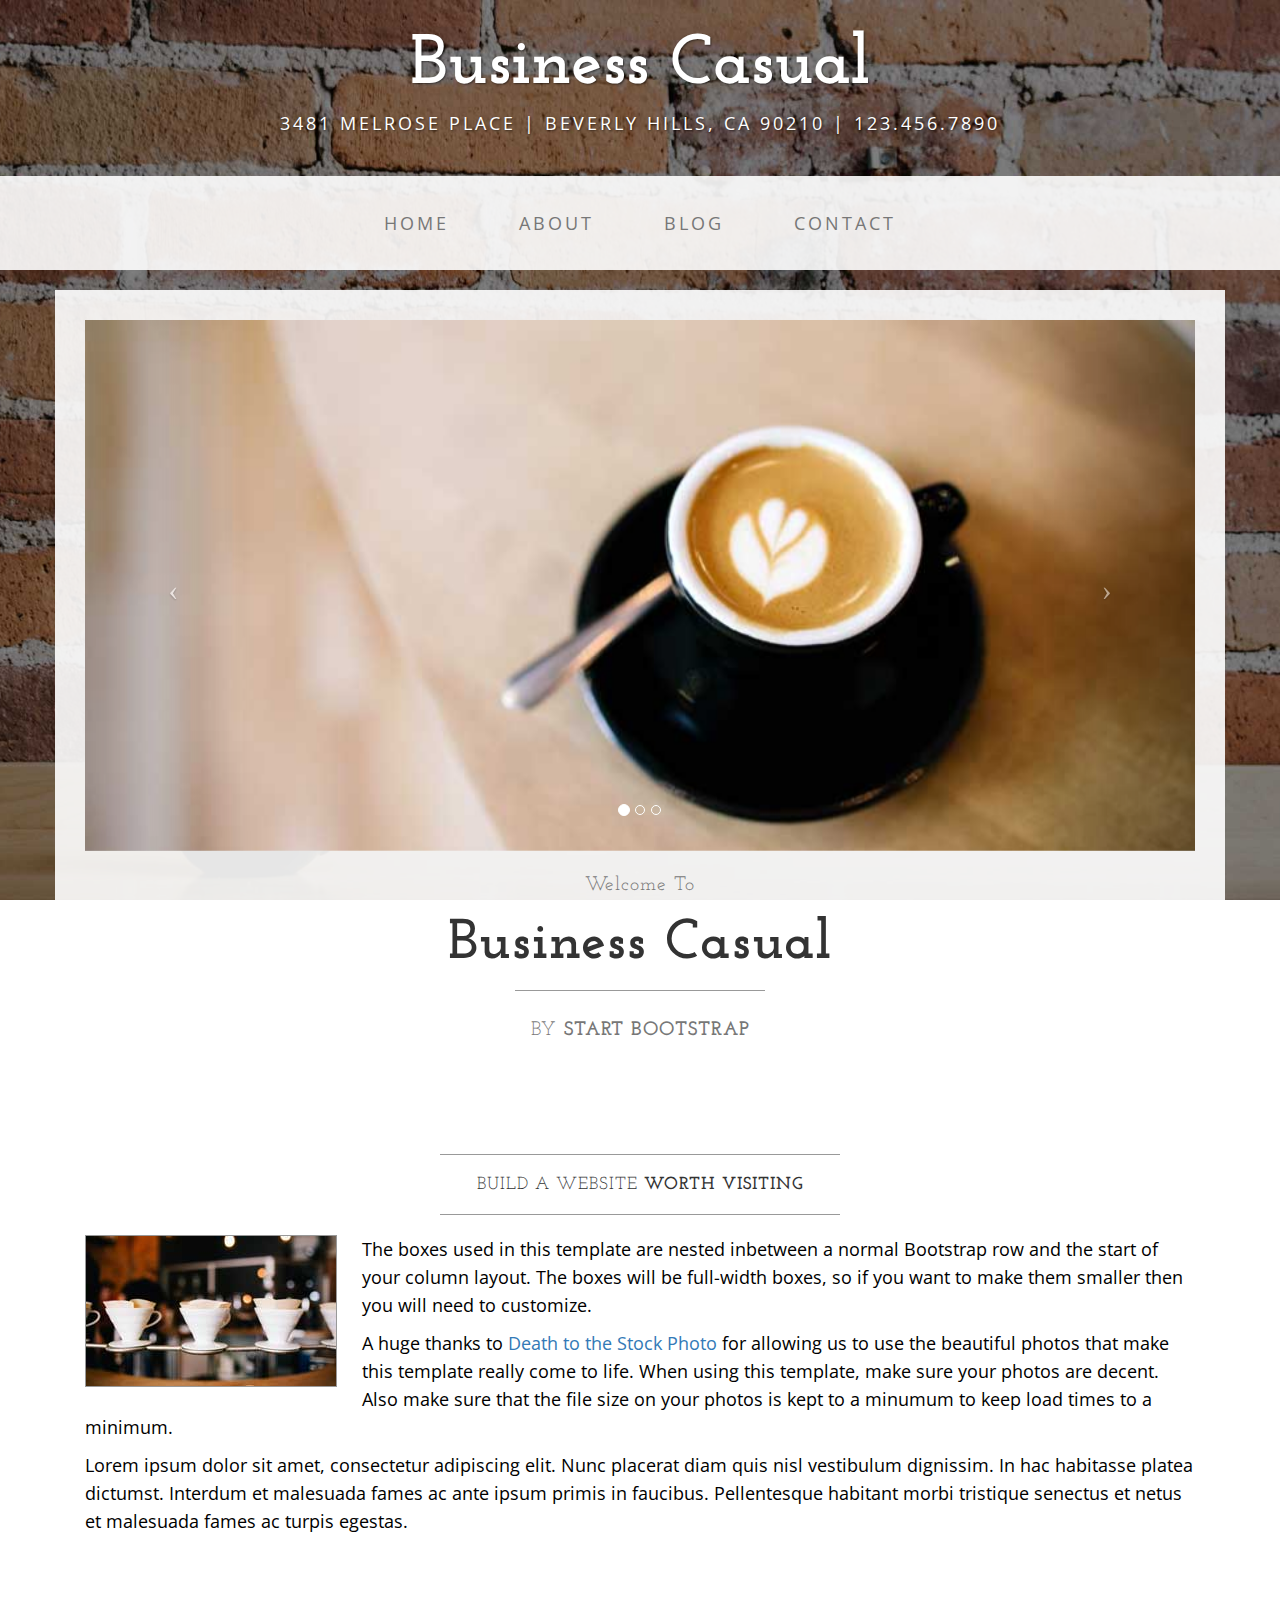
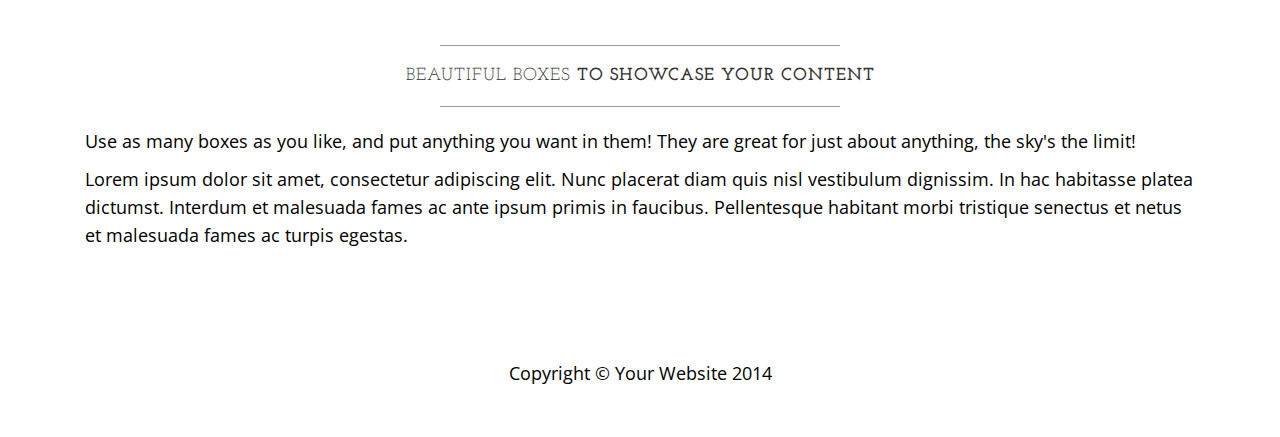
==== index.html @ cd5e64bf "template" ====
<!DOCTYPE html>
<html lang="en">

<head>

    <meta charset="utf-8">
    <meta http-equiv="X-UA-Compatible" content="IE=edge">
    <meta name="viewport" content="width=device-width, initial-scale=1">
    <meta name="description" content="">
    <meta name="author" content="">

    <title>Business Casual - Start Bootstrap Theme</title>

    <!-- Bootstrap Core CSS -->
    <link href="css/bootstrap.min.css" rel="stylesheet">

    <!-- Custom CSS -->
    <link href="css/business-casual.css" rel="stylesheet">

    <!-- Fonts -->
    <link href="https://fonts.googleapis.com/css?family=Open+Sans:300italic,400italic,600italic,700italic,800italic,400,300,600,700,800" rel="stylesheet" type="text/css">
    <link href="https://fonts.googleapis.com/css?family=Josefin+Slab:100,300,400,600,700,100italic,300italic,400italic,600italic,700italic" rel="stylesheet" type="text/css">

    <!-- HTML5 Shim and Respond.js IE8 support of HTML5 elements and media queries -->
    <!-- WARNING: Respond.js doesn't work if you view the page via file:// -->
    <!--[if lt IE 9]>
        <script src="https://oss.maxcdn.com/libs/html5shiv/3.7.0/html5shiv.js"></script>
        <script src="https://oss.maxcdn.com/libs/respond.js/1.4.2/respond.min.js"></script>
    <![endif]-->

</head>

<body>

    <div class="brand">Business Casual</div>
    <div class="address-bar">3481 Melrose Place | Beverly Hills, CA 90210 | 123.456.7890</div>

    <!-- Navigation -->
    <nav class="navbar navbar-default" role="navigation">
        <div class="container">
            <!-- Brand and toggle get grouped for better mobile display -->
            <div class="navbar-header">
                <button type="button" class="navbar-toggle" data-toggle="collapse" data-target="#bs-example-navbar-collapse-1">
                    <span class="sr-only">Toggle navigation</span>
                    <span class="icon-bar"></span>
                    <span class="icon-bar"></span>
                    <span class="icon-bar"></span>
                </button>
                <!-- navbar-brand is hidden on larger screens, but visible when the menu is collapsed -->
                <a class="navbar-brand" href="index.html">Business Casual</a>
            </div>
            <!-- Collect the nav links, forms, and other content for toggling -->
            <div class="collapse navbar-collapse" id="bs-example-navbar-collapse-1">
                <ul class="nav navbar-nav">
                    <li>
                        <a href="index.html">Home</a>
                    </li>
                    <li>
                        <a href="about.html">About</a>
                    </li>
                    <li>
                        <a href="blog.html">Blog</a>
                    </li>
                    <li>
                        <a href="contact.html">Contact</a>
                    </li>
                </ul>
            </div>
            <!-- /.navbar-collapse -->
        </div>
        <!-- /.container -->
    </nav>

    <div class="container">

        <div class="row">
            <div class="box">
                <div class="col-lg-12 text-center">
                    <div id="carousel-example-generic" class="carousel slide">
                        <!-- Indicators -->
                        <ol class="carousel-indicators hidden-xs">
                            <li data-target="#carousel-example-generic" data-slide-to="0" class="active"></li>
                            <li data-target="#carousel-example-generic" data-slide-to="1"></li>
                            <li data-target="#carousel-example-generic" data-slide-to="2"></li>
                        </ol>

                        <!-- Wrapper for slides -->
                        <div class="carousel-inner">
                            <div class="item active">
                                <img class="img-responsive img-full" src="img/slide-1.jpg" alt="">
                            </div>
                            <div class="item">
                                <img class="img-responsive img-full" src="img/slide-2.jpg" alt="">
                            </div>
                            <div class="item">
                                <img class="img-responsive img-full" src="img/slide-3.jpg" alt="">
                            </div>
                        </div>

                        <!-- Controls -->
                        <a class="left carousel-control" href="#carousel-example-generic" data-slide="prev">
                            <span class="icon-prev"></span>
                        </a>
                        <a class="right carousel-control" href="#carousel-example-generic" data-slide="next">
                            <span class="icon-next"></span>
                        </a>
                    </div>
                    <h2 class="brand-before">
                        <small>Welcome to</small>
                    </h2>
                    <h1 class="brand-name">Business Casual</h1>
                    <hr class="tagline-divider">
                    <h2>
                        <small>By
                            <strong>Start Bootstrap</strong>
                        </small>
                    </h2>
                </div>
            </div>
        </div>

        <div class="row">
            <div class="box">
                <div class="col-lg-12">
                    <hr>
                    <h2 class="intro-text text-center">Build a website
                        <strong>worth visiting</strong>
                    </h2>
                    <hr>
                    <img class="img-responsive img-border img-left" src="img/intro-pic.jpg" alt="">
                    <hr class="visible-xs">
                    <p>The boxes used in this template are nested inbetween a normal Bootstrap row and the start of your column layout. The boxes will be full-width boxes, so if you want to make them smaller then you will need to customize.</p>
                    <p>A huge thanks to <a href="http://join.deathtothestockphoto.com/" target="_blank">Death to the Stock Photo</a> for allowing us to use the beautiful photos that make this template really come to life. When using this template, make sure your photos are decent. Also make sure that the file size on your photos is kept to a minumum to keep load times to a minimum.</p>
                    <p>Lorem ipsum dolor sit amet, consectetur adipiscing elit. Nunc placerat diam quis nisl vestibulum dignissim. In hac habitasse platea dictumst. Interdum et malesuada fames ac ante ipsum primis in faucibus. Pellentesque habitant morbi tristique senectus et netus et malesuada fames ac turpis egestas.</p>
                </div>
            </div>
        </div>

        <div class="row">
            <div class="box">
                <div class="col-lg-12">
                    <hr>
                    <h2 class="intro-text text-center">Beautiful boxes
                        <strong>to showcase your content</strong>
                    </h2>
                    <hr>
                    <p>Use as many boxes as you like, and put anything you want in them! They are great for just about anything, the sky's the limit!</p>
                    <p>Lorem ipsum dolor sit amet, consectetur adipiscing elit. Nunc placerat diam quis nisl vestibulum dignissim. In hac habitasse platea dictumst. Interdum et malesuada fames ac ante ipsum primis in faucibus. Pellentesque habitant morbi tristique senectus et netus et malesuada fames ac turpis egestas.</p>
                </div>
            </div>
        </div>

    </div>
    <!-- /.container -->

    <footer>
        <div class="container">
            <div class="row">
                <div class="col-lg-12 text-center">
                    <p>Copyright &copy; Your Website 2014</p>
                </div>
            </div>
        </div>
    </footer>

    <!-- jQuery -->
    <script src="js/jquery.js"></script>

    <!-- Bootstrap Core JavaScript -->
    <script src="js/bootstrap.min.js"></script>

    <!-- Script to Activate the Carousel -->
    <script>
    $('.carousel').carousel({
        interval: 5000 //changes the speed
    })
    </script>

</body>

</html>
---- css/business-casual.css ----
/*!
 * Start Bootstrap - Business Casual (http://startbootstrap.com/)
 * Copyright 2013-2016 Start Bootstrap
 * Licensed under MIT (https://github.com/BlackrockDigital/startbootstrap/blob/gh-pages/LICENSE)
 */

body {
    font-family: "Open Sans","Helvetica Neue",Helvetica,Arial,sans-serif;
    background: url('../img/bg.jpg') no-repeat center center fixed;
    -webkit-background-size: cover;
    -moz-background-size: cover;
    background-size: cover;
    -o-background-size: cover;
}

h1,
h2,
h3,
h4,
h5,
h6 {
    text-transform: uppercase;
    font-family: "Josefin Slab","Helvetica Neue",Helvetica,Arial,sans-serif;
    font-weight: 700;
    letter-spacing: 1px;
}

p {
    font-size: 1.25em;
    line-height: 1.6;
    color: #000;
}

hr {
    max-width: 400px;
    border-color: #999999;
}

.brand,
.address-bar {
    display: none;
}

.navbar-brand {
    text-transform: uppercase;
    font-weight: 900;
    letter-spacing: 2px;
}

.navbar-nav {
    text-transform: uppercase;
    font-weight: 400;
    letter-spacing: 3px;
}

.img-full {
    min-width: 100%;
}

.brand-before,
.brand-name {
    text-transform: capitalize;
}

.brand-before {
    margin: 15px 0;
}

.brand-name {
    margin: 0;
    font-size: 4em;
}

.tagline-divider {
    margin: 15px auto 3px;
    max-width: 250px;
    border-color: #999999;
}

.box {
    margin-bottom: 20px;
    padding: 30px 15px;
    background: #fff;
    background: rgba(255,255,255,0.9);
}

.intro-text {
    text-transform: uppercase;
    font-size: 1.25em;
    font-weight: 400;
    letter-spacing: 1px;
}

.img-border {
    float: none;
    margin: 0 auto 0;
    border: #999999 solid 1px;
}

.img-left {
    float: none;
    margin: 0 auto 0;
}

footer {
    background: #fff;
    background: rgba(255,255,255,0.9);
}

footer p {
    margin: 0;
    padding: 50px 0;
}

@media screen and (min-width:768px) {
    .brand {
        display: inherit;
        margin: 0;
        padding: 30px 0 10px;
        text-align: center;
        text-shadow: 1px 1px 2px rgba(0,0,0,0.5);
        font-family: "Josefin Slab","Helvetica Neue",Helvetica,Arial,sans-serif;
        font-size: 5em;
        font-weight: 700;
        line-height: normal;
        color: #fff;
    }

    .top-divider {
        margin-top: 0;
    }

    .img-left {
        float: left;
        margin-right: 25px;
    }

    .address-bar {
        display: inherit;
        margin: 0;
        padding: 0 0 40px;
        text-align: center;
        text-shadow: 1px 1px 2px rgba(0,0,0,0.5);
        text-transform: uppercase;
        font-size: 1.25em;
        font-weight: 400;
        letter-spacing: 3px;
        color: #fff;
    }

    .navbar {
        border-radius: 0;
    }

    .navbar-header {
        display: none;
    }

    .navbar {
        min-height: 0;
    }

    .navbar-default {
        border: none;
        background: #fff;
        background: rgba(255,255,255,0.9);
    }

    .nav>li>a {
        padding: 35px;
    }

    .navbar-nav>li>a {
        line-height: normal;
    }

    .navbar-nav {
        display: table;
        float: none;
        margin: 0 auto;
        table-layout: fixed;
        font-size: 1.25em;
    }
}

@media screen and (min-width:1200px) {
    .box:after {
        content: '';
        display: table;
        clear: both;
    }
}
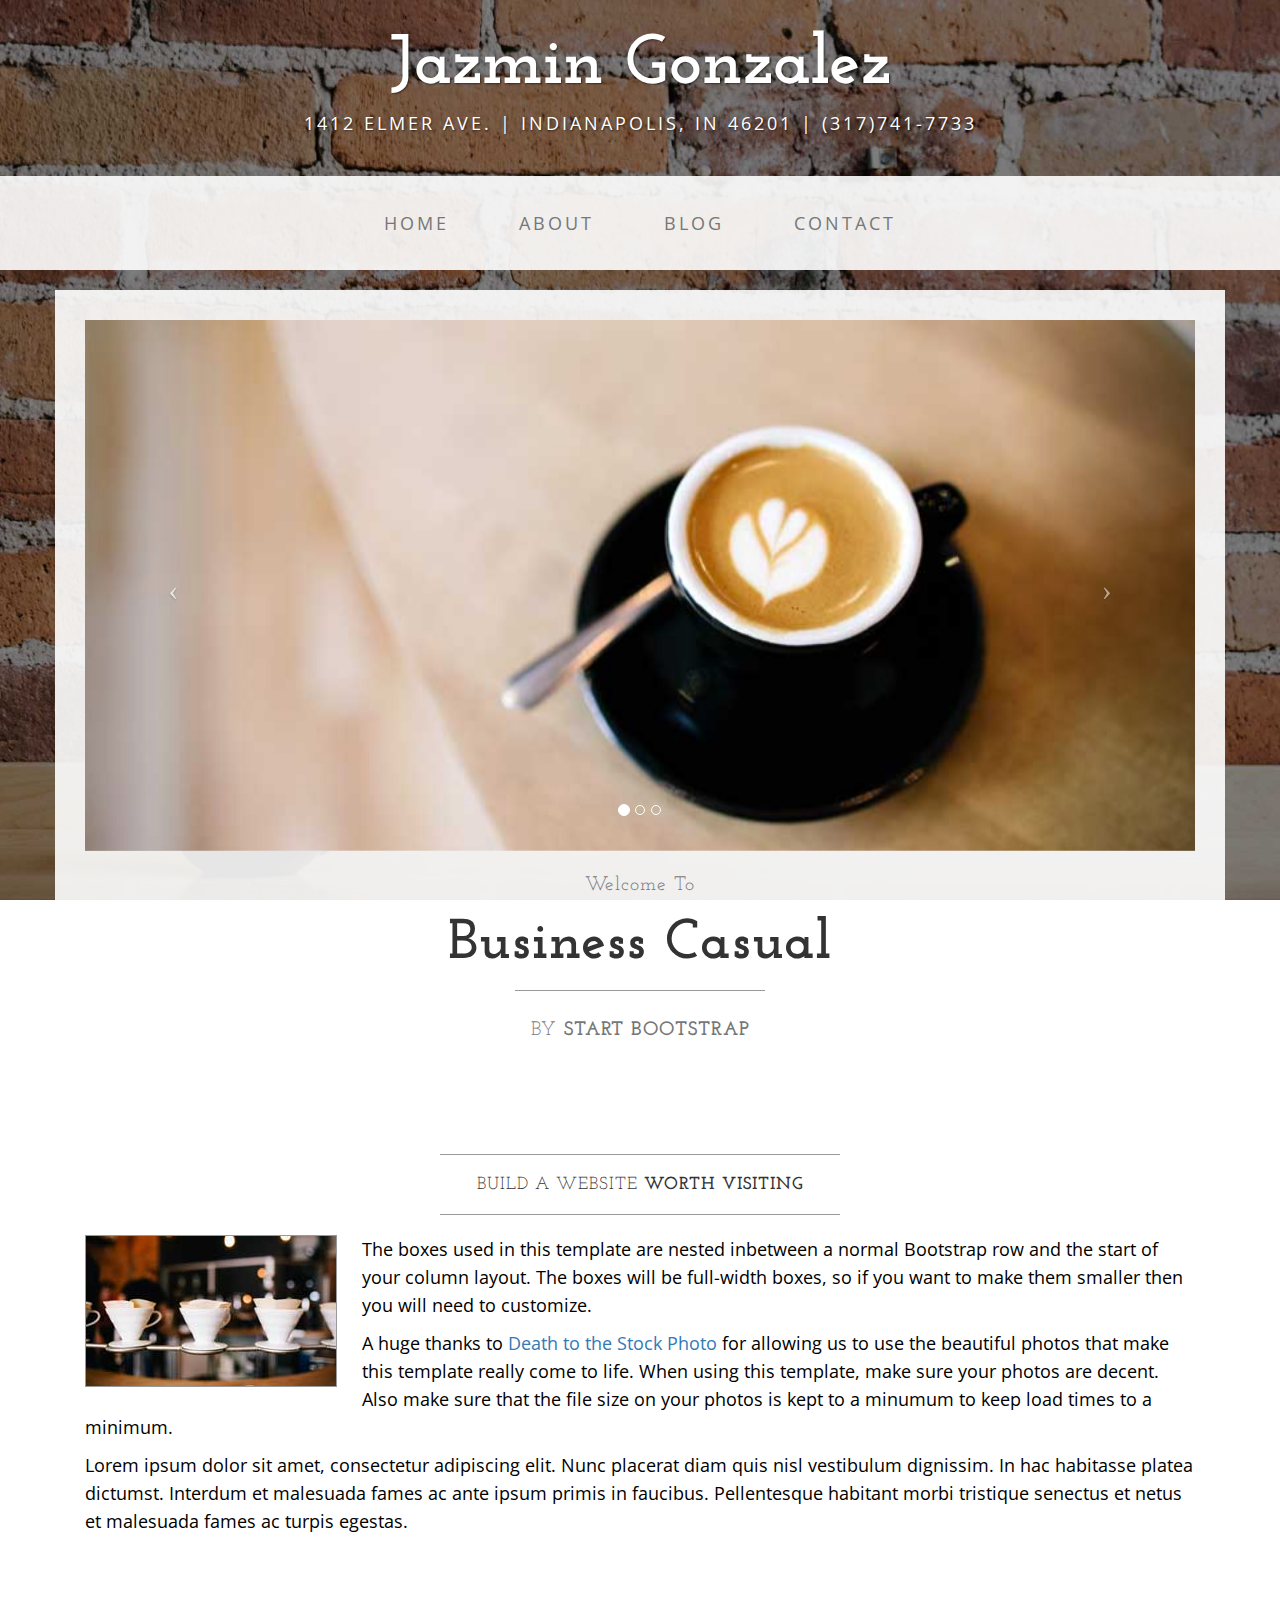
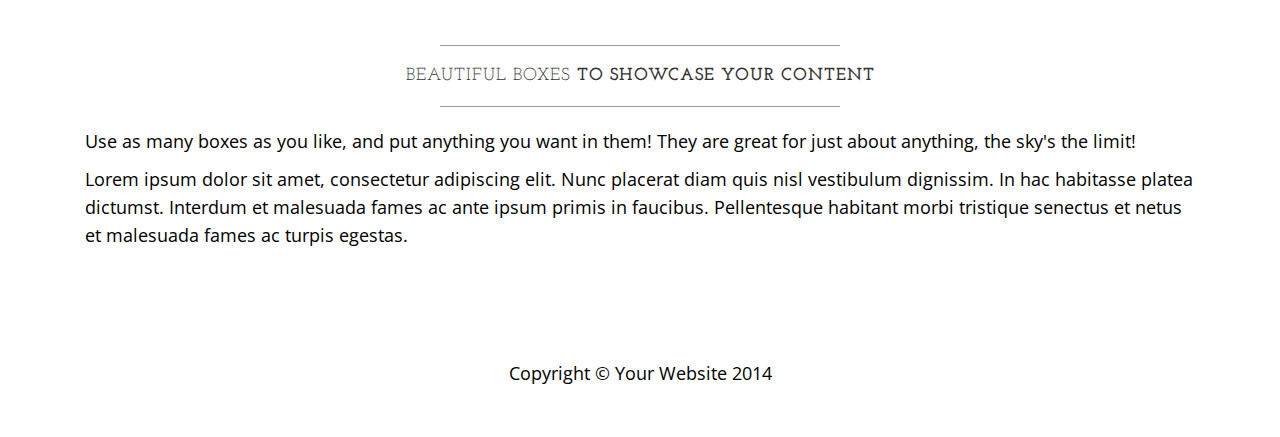
==== commit 2ade4f2a: "yeah" ====
--- a/index.html
+++ b/index.html
@@ -32,8 +32,8 @@
 
 <body>
 
-    <div class="brand">Business Casual</div>
-    <div class="address-bar">3481 Melrose Place | Beverly Hills, CA 90210 | 123.456.7890</div>
+    <div class="brand">Jazmin Gonzalez</div>
+    <div class="address-bar">1412 Elmer Ave. | Indianapolis, IN 46201 | (317)741-7733</div>
 
     <!-- Navigation -->
     <nav class="navbar navbar-default" role="navigation">
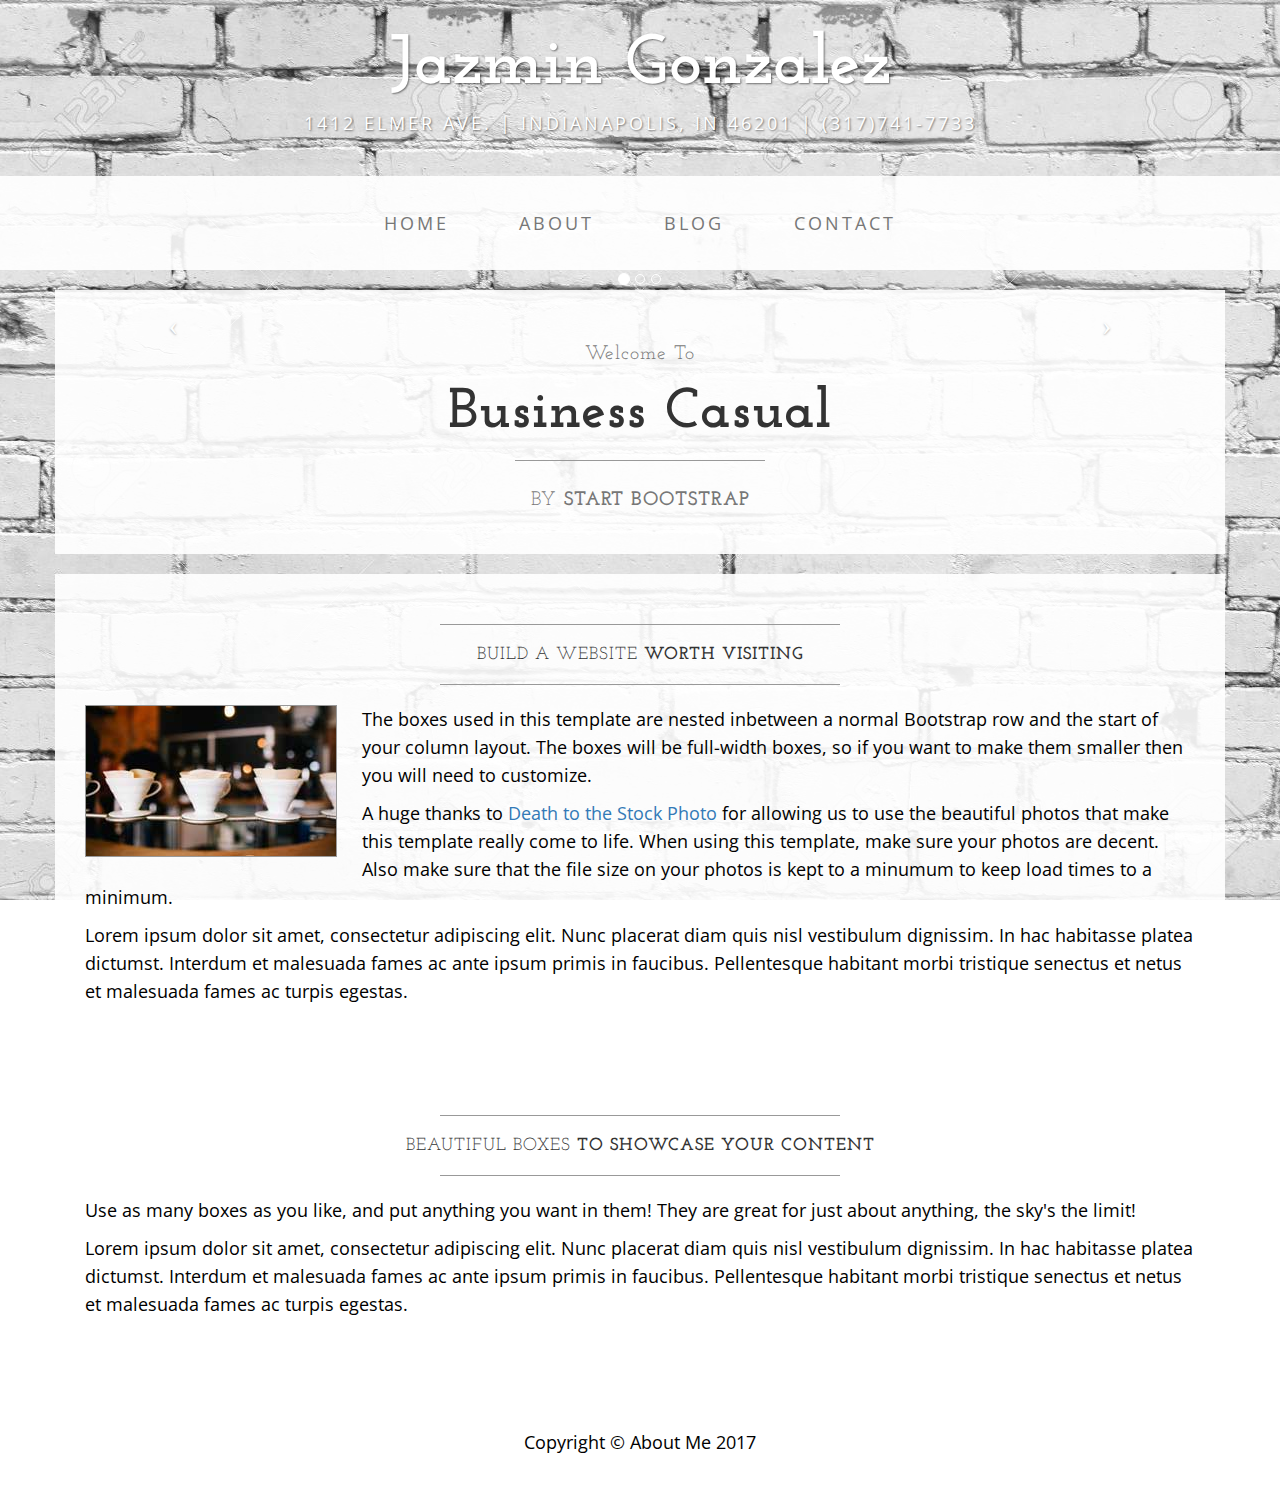
==== commit e406817b: "progress" ====
--- a/index.html
+++ b/index.html
@@ -87,13 +87,13 @@
                         <!-- Wrapper for slides -->
                         <div class="carousel-inner">
                             <div class="item active">
-                                <img class="img-responsive img-full" src="img/slide-1.jpg" alt="">
+                                <img class="img-responsive img-full" src="img/city.jpg" alt="">
                             </div>
                             <div class="item">
-                                <img class="img-responsive img-full" src="img/slide-2.jpg" alt="">
+                                <img class="img-responsive img-full" src="img/paris.jpg" alt="">
                             </div>
                             <div class="item">
-                                <img class="img-responsive img-full" src="img/slide-3.jpg" alt="">
+                                <img class="img-responsive img-full" src="img/dark.jpg" alt="">
                             </div>
                         </div>
 
@@ -157,7 +157,7 @@
         <div class="container">
             <div class="row">
                 <div class="col-lg-12 text-center">
-                    <p>Copyright &copy; Your Website 2014</p>
+                    <p>Copyright &copy; About Me 2017</p>
                 </div>
             </div>
         </div>
--- a/css/business-casual.css
+++ b/css/business-casual.css
@@ -6,7 +6,7 @@
 
 body {
     font-family: "Open Sans","Helvetica Neue",Helvetica,Arial,sans-serif;
-    background: url('../img/bg.jpg') no-repeat center center fixed;
+    background: url('../img/brick.jpg') no-repeat center center fixed;
     -webkit-background-size: cover;
     -moz-background-size: cover;
     background-size: cover;
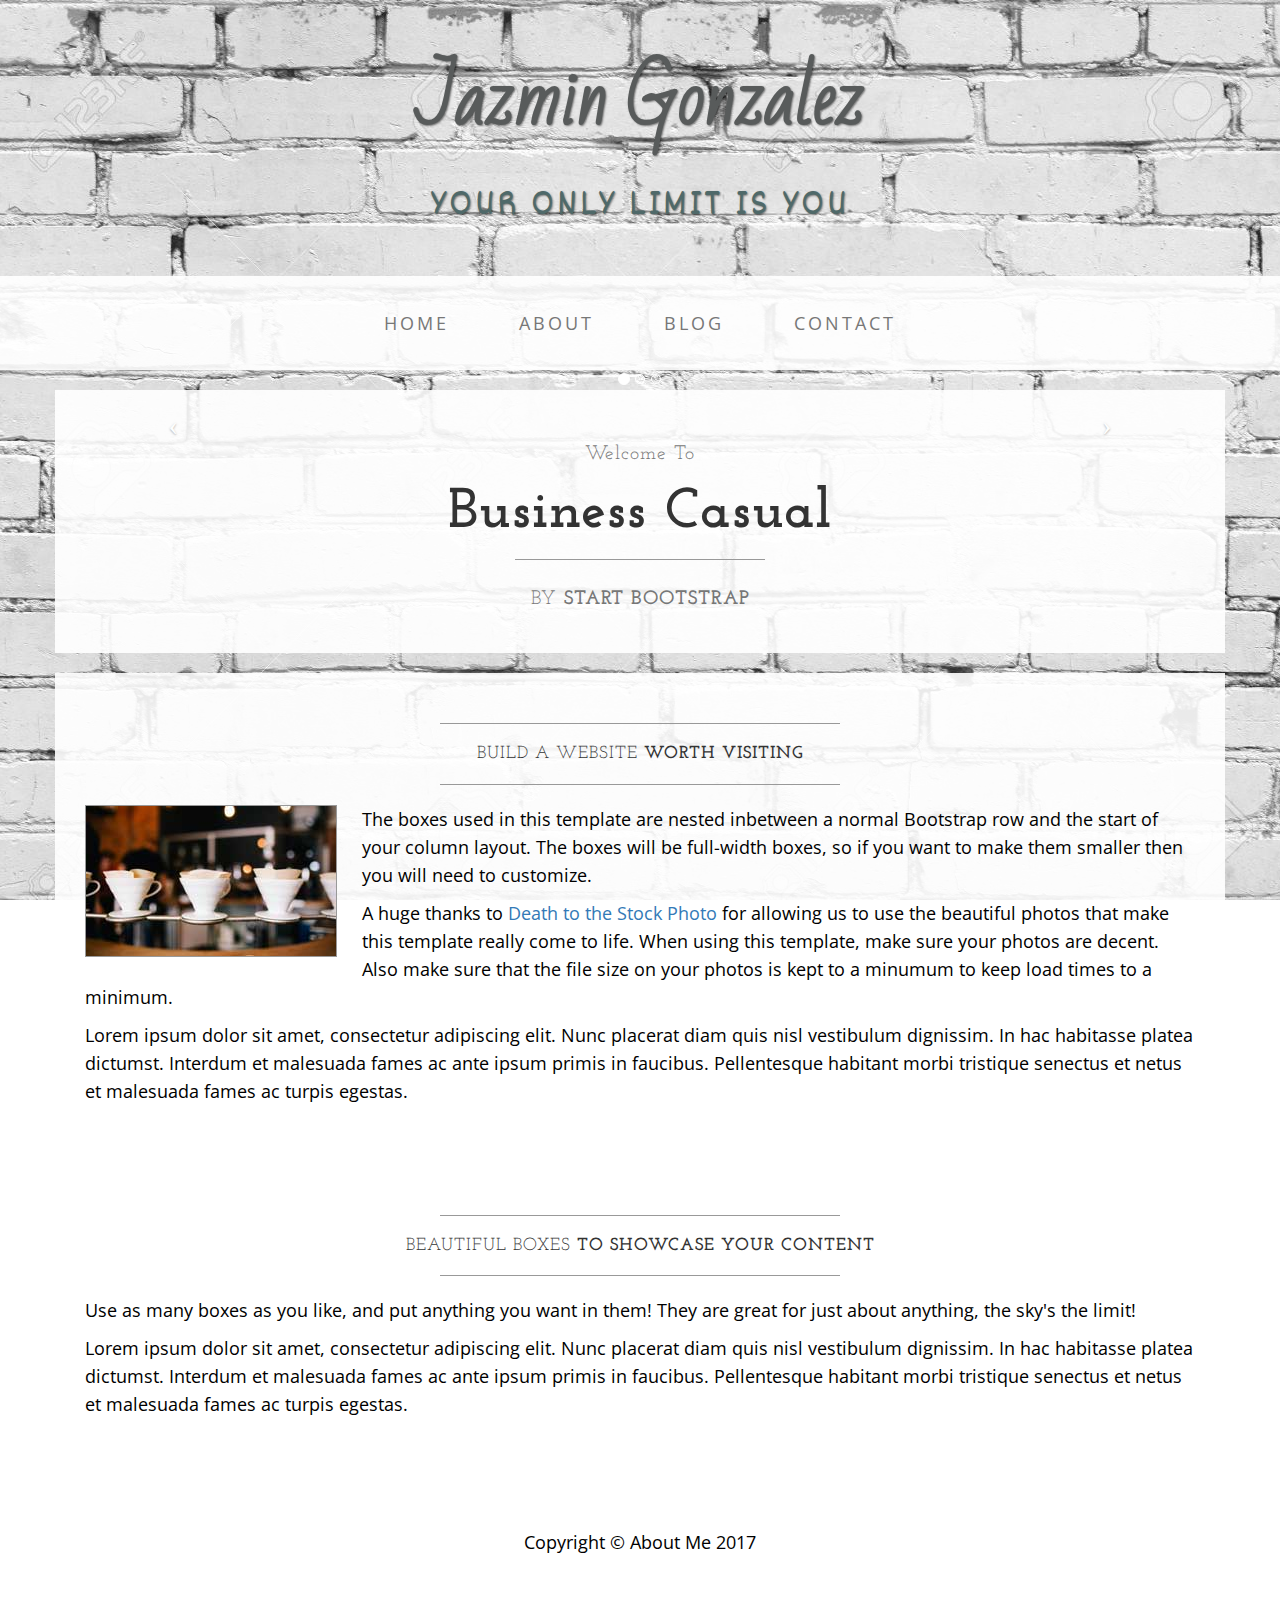
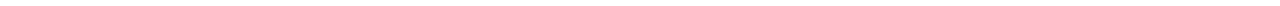
==== commit 04031142: "more" ====
--- a/index.html
+++ b/index.html
@@ -20,6 +20,8 @@
     <!-- Fonts -->
     <link href="https://fonts.googleapis.com/css?family=Open+Sans:300italic,400italic,600italic,700italic,800italic,400,300,600,700,800" rel="stylesheet" type="text/css">
     <link href="https://fonts.googleapis.com/css?family=Josefin+Slab:100,300,400,600,700,100italic,300italic,400italic,600italic,700italic" rel="stylesheet" type="text/css">
+    <link href="https://fonts.googleapis.com/css?family=Bad+Script" rel="stylesheet">
+    <link href="https://fonts.googleapis.com/css?family=Dekko" rel="stylesheet">
 
     <!-- HTML5 Shim and Respond.js IE8 support of HTML5 elements and media queries -->
     <!-- WARNING: Respond.js doesn't work if you view the page via file:// -->
@@ -33,7 +35,7 @@
 <body>
 
     <div class="brand">Jazmin Gonzalez</div>
-    <div class="address-bar">1412 Elmer Ave. | Indianapolis, IN 46201 | (317)741-7733</div>
+    <div class="address-bar">YOUR ONLY LIMIT IS YOU</div>
 
     <!-- Navigation -->
     <nav class="navbar navbar-default" role="navigation">
--- a/css/business-casual.css
+++ b/css/business-casual.css
@@ -119,11 +119,11 @@
         padding: 30px 0 10px;
         text-align: center;
         text-shadow: 1px 1px 2px rgba(0,0,0,0.5);
-        font-family: "Josefin Slab","Helvetica Neue",Helvetica,Arial,sans-serif;
+        font-family: 'Bad Script', cursive;        
         font-size: 5em;
         font-weight: 700;
         line-height: normal;
-        color: #fff;
+        color: #585B5B;
     }
 
     .top-divider {
@@ -142,10 +142,11 @@
         text-align: center;
         text-shadow: 1px 1px 2px rgba(0,0,0,0.5);
         text-transform: uppercase;
-        font-size: 1.25em;
+        font-size: 2.89em;
         font-weight: 400;
         letter-spacing: 3px;
-        color: #fff;
+        color: #4F6969;
+        font-family: 'Dekko', cursive;
     }
 
     .navbar {
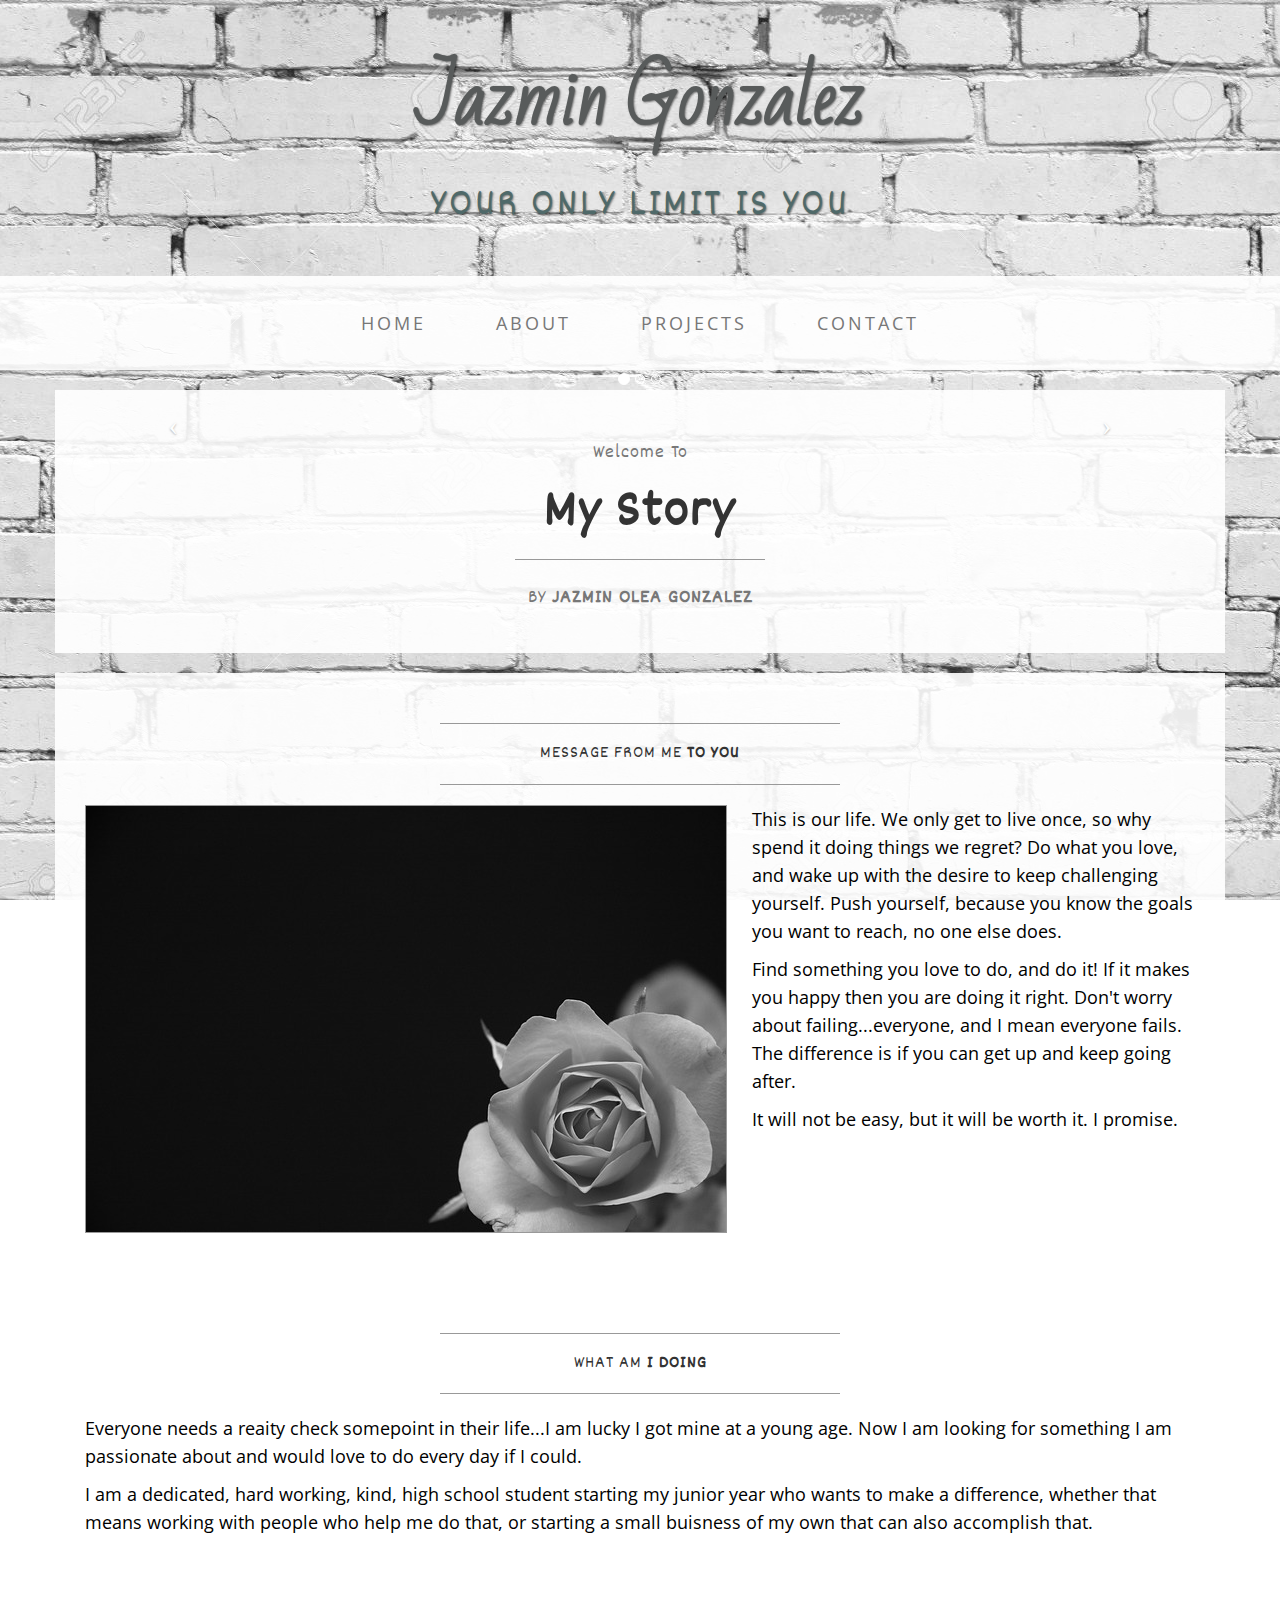
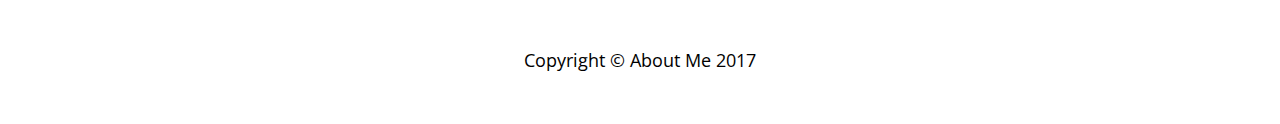
==== commit 5b2afc1f: "multiple updates" ====
--- a/index.html
+++ b/index.html
@@ -1,4 +1,4 @@
-<!DOCTYPE html>
+<!DOCTYPE html> 
 <html lang="en">
 
 <head>
@@ -9,7 +9,7 @@
     <meta name="description" content="">
     <meta name="author" content="">
 
-    <title>Business Casual - Start Bootstrap Theme</title>
+    <title>Jazmin Gonzalez-Portfolio</title>
 
     <!-- Bootstrap Core CSS -->
     <link href="css/bootstrap.min.css" rel="stylesheet">
@@ -49,7 +49,7 @@
                     <span class="icon-bar"></span>
                 </button>
                 <!-- navbar-brand is hidden on larger screens, but visible when the menu is collapsed -->
-                <a class="navbar-brand" href="index.html">Business Casual</a>
+                <a class="navbar-brand" href="index.html">Jazmin Gonzalez</a>
             </div>
             <!-- Collect the nav links, forms, and other content for toggling -->
             <div class="collapse navbar-collapse" id="bs-example-navbar-collapse-1">
@@ -61,7 +61,7 @@
                         <a href="about.html">About</a>
                     </li>
                     <li>
-                        <a href="blog.html">Blog</a>
+                        <a href="blog.html">Projects</a>
                     </li>
                     <li>
                         <a href="contact.html">Contact</a>
@@ -110,11 +110,11 @@
                     <h2 class="brand-before">
                         <small>Welcome to</small>
                     </h2>
-                    <h1 class="brand-name">Business Casual</h1>
+                    <h1 class="brand-name">My Story</h1>
                     <hr class="tagline-divider">
                     <h2>
                         <small>By
-                            <strong>Start Bootstrap</strong>
+                            <strong>Jazmin Olea Gonzalez</strong>
                         </small>
                     </h2>
                 </div>
@@ -125,15 +125,15 @@
             <div class="box">
                 <div class="col-lg-12">
                     <hr>
-                    <h2 class="intro-text text-center">Build a website
-                        <strong>worth visiting</strong>
+                    <h2 class="intro-text text-center">Message from me
+                        <strong>to you</strong>
                     </h2>
                     <hr>
-                    <img class="img-responsive img-border img-left" src="img/intro-pic.jpg" alt="">
+                    <img class="img-responsive img-border img-left" src="img/rose.jpg" alt="">
                     <hr class="visible-xs">
-                    <p>The boxes used in this template are nested inbetween a normal Bootstrap row and the start of your column layout. The boxes will be full-width boxes, so if you want to make them smaller then you will need to customize.</p>
-                    <p>A huge thanks to <a href="http://join.deathtothestockphoto.com/" target="_blank">Death to the Stock Photo</a> for allowing us to use the beautiful photos that make this template really come to life. When using this template, make sure your photos are decent. Also make sure that the file size on your photos is kept to a minumum to keep load times to a minimum.</p>
-                    <p>Lorem ipsum dolor sit amet, consectetur adipiscing elit. Nunc placerat diam quis nisl vestibulum dignissim. In hac habitasse platea dictumst. Interdum et malesuada fames ac ante ipsum primis in faucibus. Pellentesque habitant morbi tristique senectus et netus et malesuada fames ac turpis egestas.</p>
+                    <p>This is our life. We only get to live once, so why spend it doing things we regret? Do what you love, and wake up with the desire to keep challenging yourself. Push yourself, because you know the goals you want to reach, no one else does. </p>
+                    <p>Find something you love to do, and do it! If it makes you happy then you are doing it right. Don't worry about failing...everyone, and I mean everyone fails. The difference is if you can get up and keep going after.</p>
+                    <p>It will not be easy, but it will be worth it. I promise.</p>
                 </div>
             </div>
         </div>
@@ -142,12 +142,12 @@
             <div class="box">
                 <div class="col-lg-12">
                     <hr>
-                    <h2 class="intro-text text-center">Beautiful boxes
-                        <strong>to showcase your content</strong>
+                    <h2 class="intro-text text-center">What am 
+                        <strong>I doing</strong>
                     </h2>
                     <hr>
-                    <p>Use as many boxes as you like, and put anything you want in them! They are great for just about anything, the sky's the limit!</p>
-                    <p>Lorem ipsum dolor sit amet, consectetur adipiscing elit. Nunc placerat diam quis nisl vestibulum dignissim. In hac habitasse platea dictumst. Interdum et malesuada fames ac ante ipsum primis in faucibus. Pellentesque habitant morbi tristique senectus et netus et malesuada fames ac turpis egestas.</p>
+                    <p>Everyone needs a reaity check somepoint in their life...I am lucky I got mine at a young age. Now I am looking for something I am passionate about and would love to do every day if I could.</p>
+                    <p>I am a dedicated, hard working, kind, high school student starting my junior year who wants to make a difference, whether that means working with people who help me do that, or starting a small buisness of my own that can also accomplish that.</p>
                 </div>
             </div>
         </div>
--- a/css/business-casual.css
+++ b/css/business-casual.css
@@ -20,7 +20,7 @@
 h5,
 h6 {
     text-transform: uppercase;
-    font-family: "Josefin Slab","Helvetica Neue",Helvetica,Arial,sans-serif;
+    font-family: 'Dekko', cursive;
     font-weight: 700;
     letter-spacing: 1px;
 }
@@ -97,6 +97,10 @@
     border: #999999 solid 1px;
 }
 
+.img-responsive img-border img-full {
+    height: 500px;
+    width: 500px;
+}
 .img-left {
     float: none;
     margin: 0 auto 0;
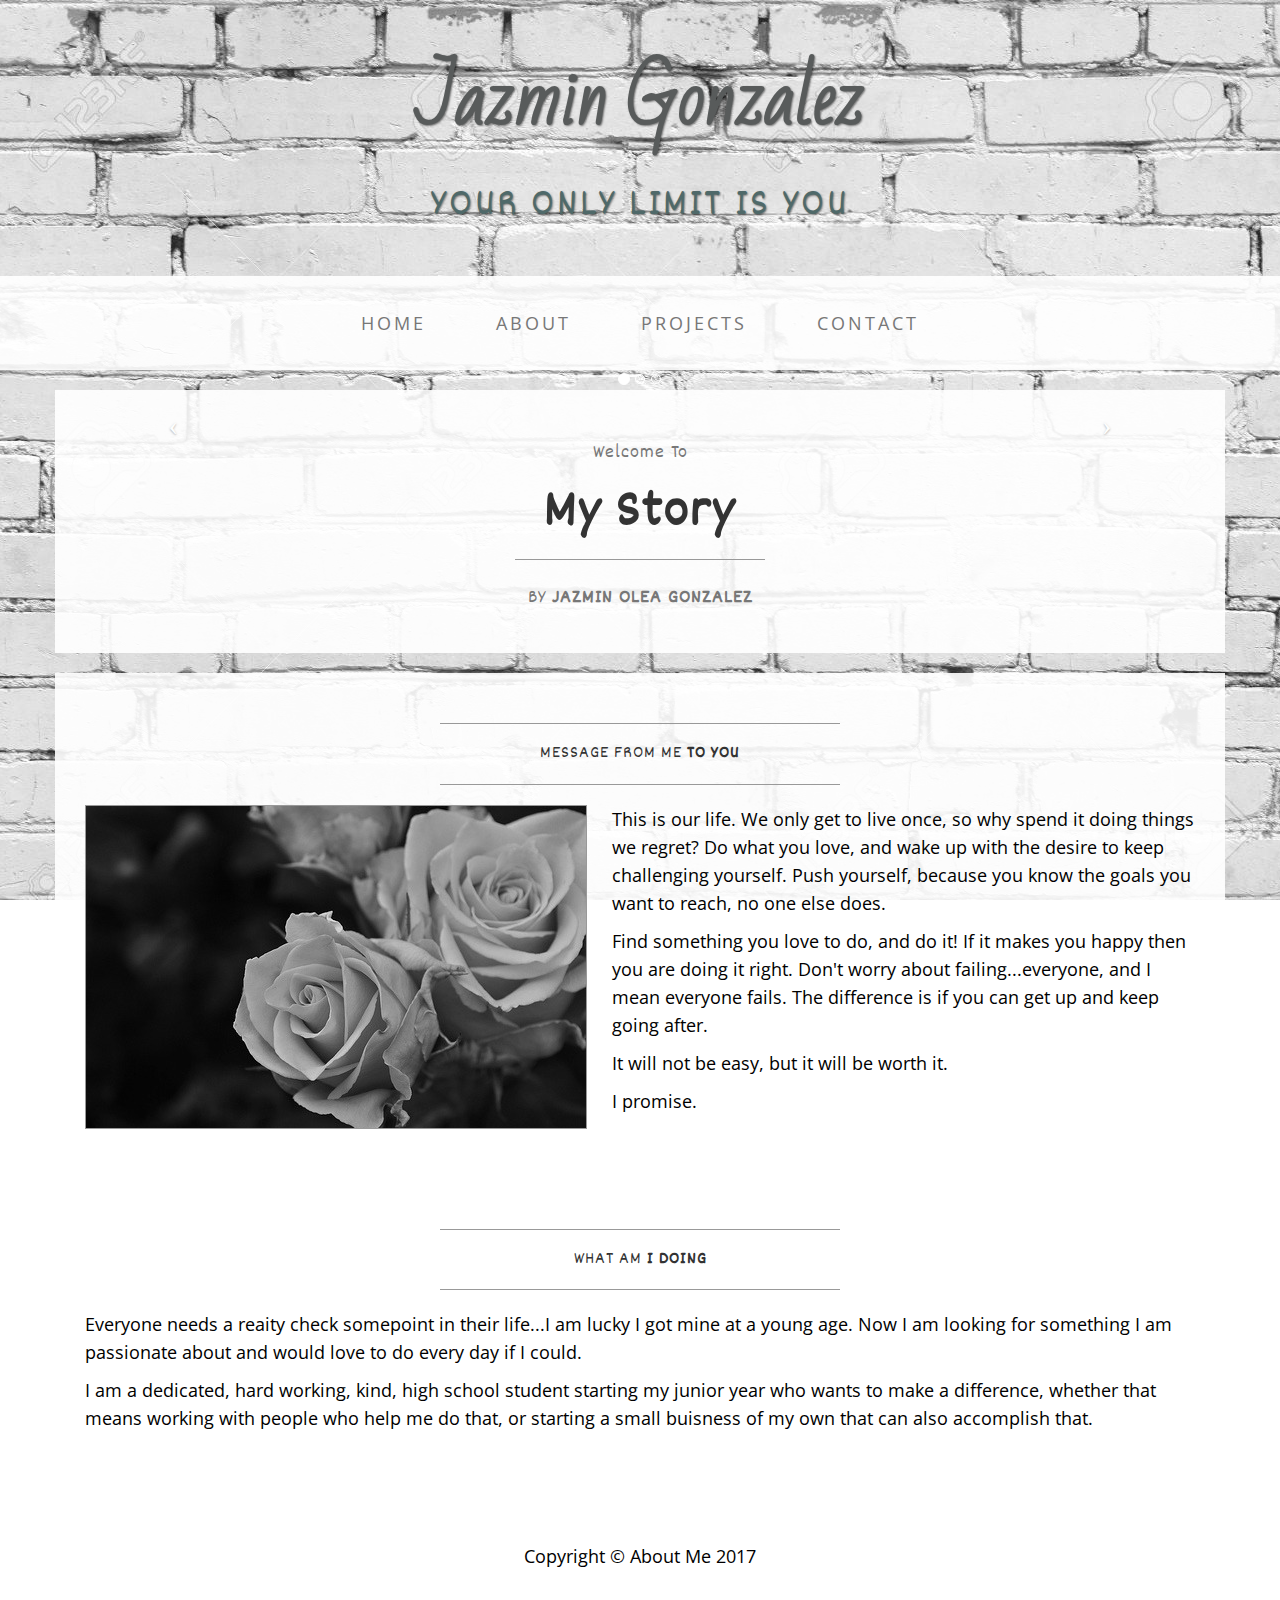
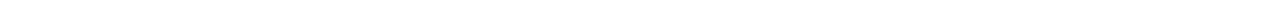
==== commit dbfb2863: "change pics" ====
--- a/index.html
+++ b/index.html
@@ -129,11 +129,12 @@
                         <strong>to you</strong>
                     </h2>
                     <hr>
-                    <img class="img-responsive img-border img-left" src="img/rose.jpg" alt="">
+                    <img class="img-responsive img-border img-left" src="img/darkrose.png" alt="">
                     <hr class="visible-xs">
                     <p>This is our life. We only get to live once, so why spend it doing things we regret? Do what you love, and wake up with the desire to keep challenging yourself. Push yourself, because you know the goals you want to reach, no one else does. </p>
                     <p>Find something you love to do, and do it! If it makes you happy then you are doing it right. Don't worry about failing...everyone, and I mean everyone fails. The difference is if you can get up and keep going after.</p>
-                    <p>It will not be easy, but it will be worth it. I promise.</p>
+                    <p>It will not be easy, but it will be worth it.</p>
+                    <p>I promise.</p>
                 </div>
             </div>
         </div>
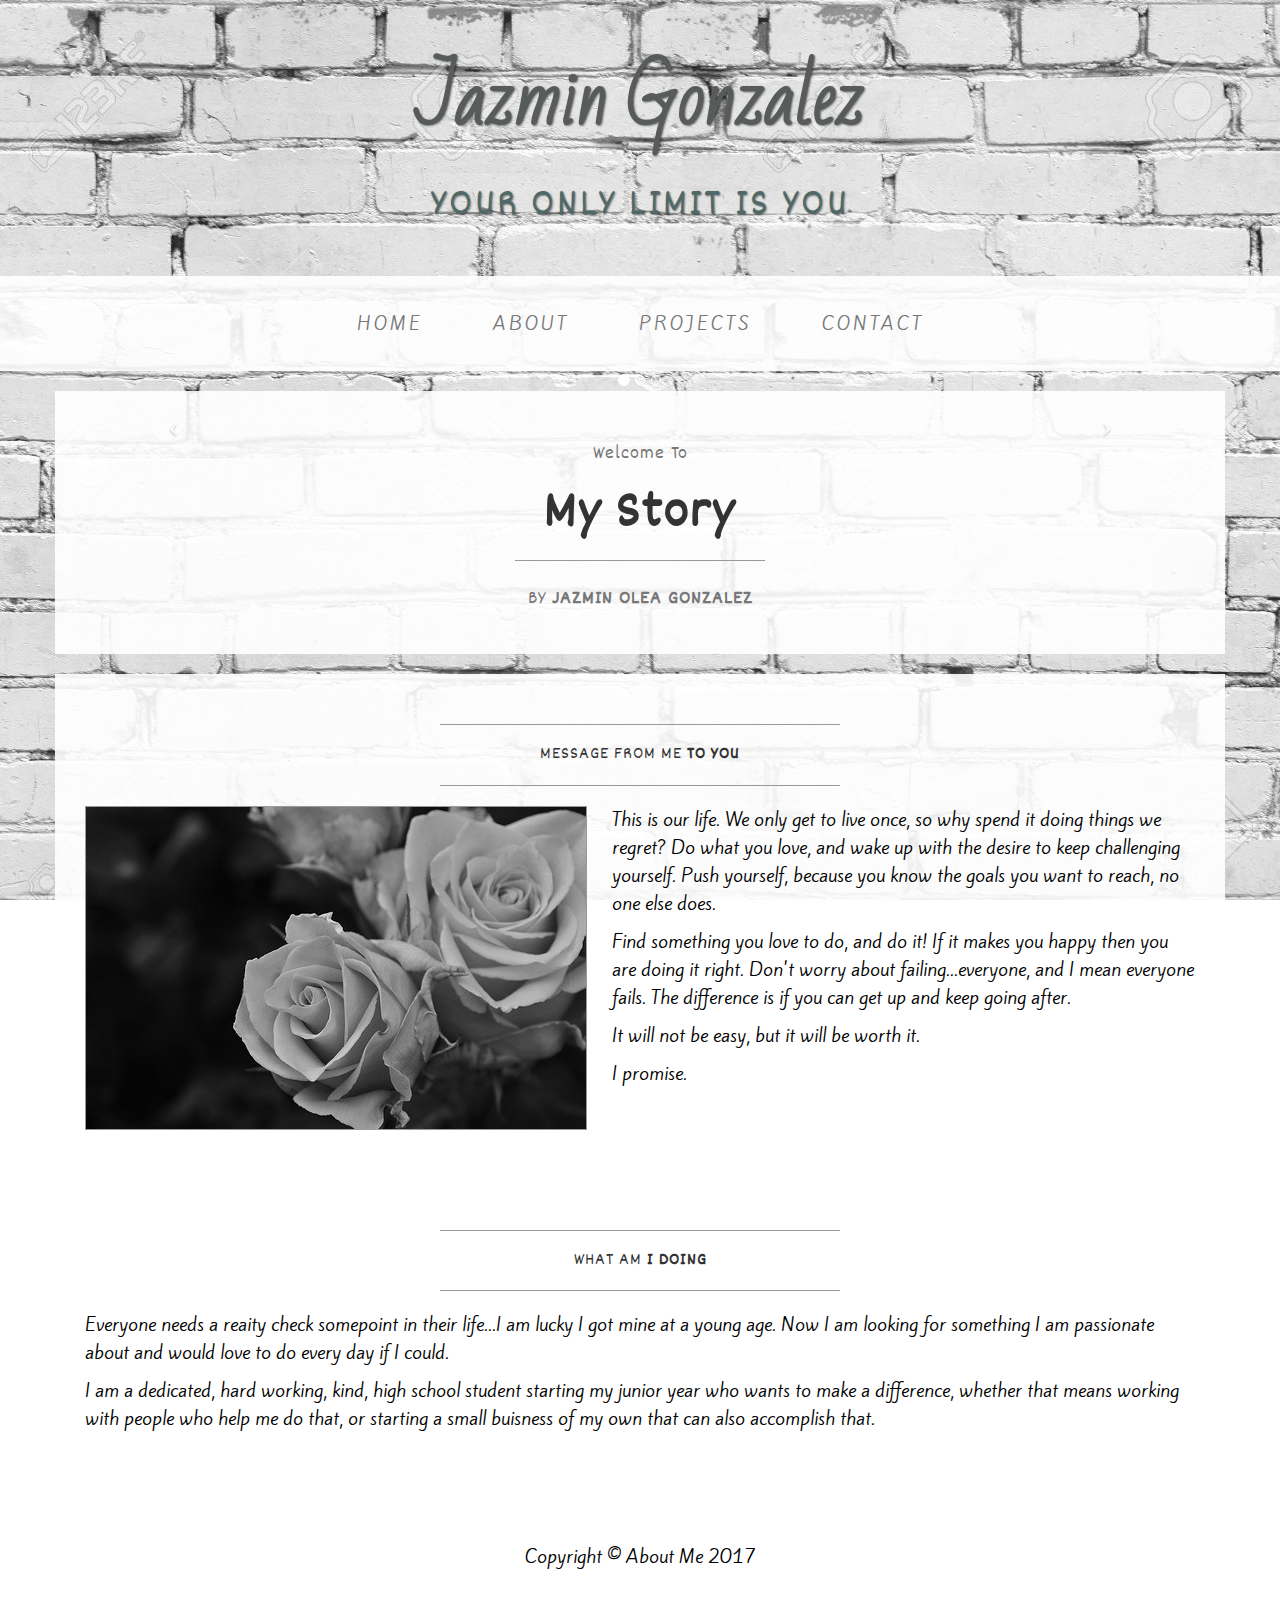
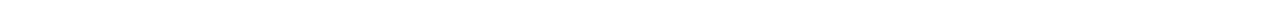
==== commit 6c178155: "more" ====
--- a/index.html
+++ b/index.html
@@ -18,7 +18,7 @@
     <link href="css/business-casual.css" rel="stylesheet">
 
     <!-- Fonts -->
-    <link href="https://fonts.googleapis.com/css?family=Open+Sans:300italic,400italic,600italic,700italic,800italic,400,300,600,700,800" rel="stylesheet" type="text/css">
+    <link href="https://fonts.googleapis.com/css?family=Kite+One" rel="stylesheet">
     <link href="https://fonts.googleapis.com/css?family=Josefin+Slab:100,300,400,600,700,100italic,300italic,400italic,600italic,700italic" rel="stylesheet" type="text/css">
     <link href="https://fonts.googleapis.com/css?family=Bad+Script" rel="stylesheet">
     <link href="https://fonts.googleapis.com/css?family=Dekko" rel="stylesheet">
--- a/css/business-casual.css
+++ b/css/business-casual.css
@@ -5,7 +5,7 @@
  */
 
 body {
-    font-family: "Open Sans","Helvetica Neue",Helvetica,Arial,sans-serif;
+    font-family: 'Kite One', sans-serif;
     background: url('../img/brick.jpg') no-repeat center center fixed;
     -webkit-background-size: cover;
     -moz-background-size: cover;
